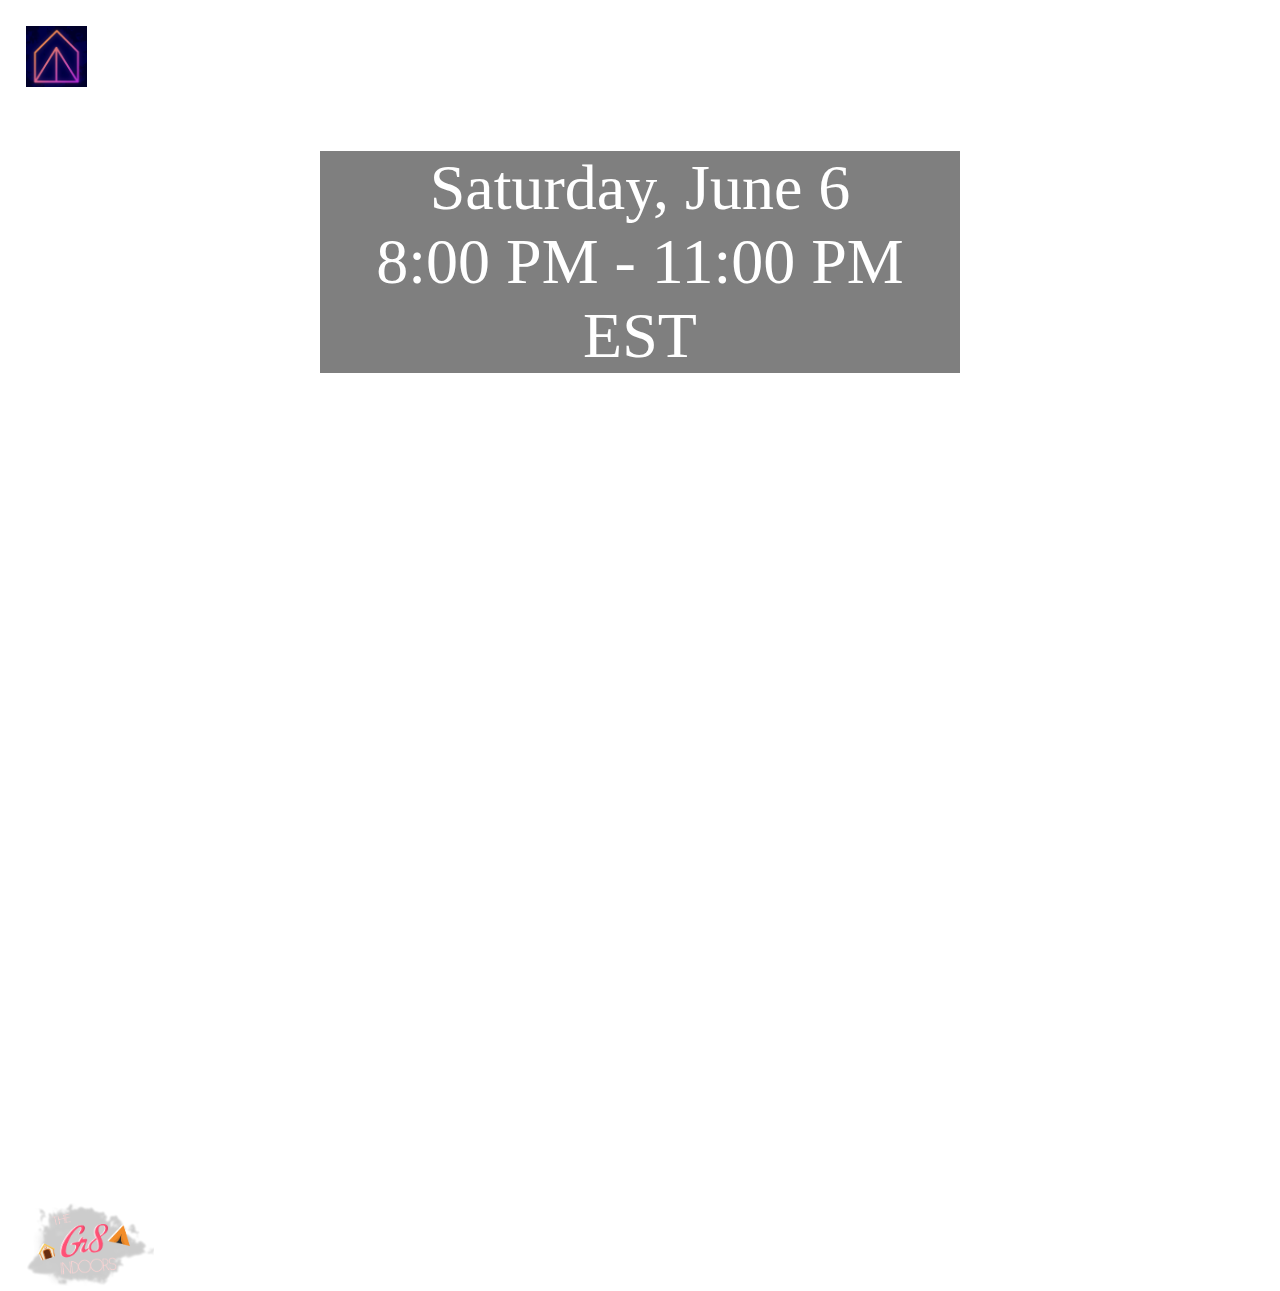
==== index.html @ d8002035 "new stream link" ====
<!DOCTYPE html>
<html>
<head>
  <meta charset="UTF-8" name="viewport" content="width=device-width, initial-scale=1">
  <title>The Gr8 Indoors</title>
  <link href="styles/general.css" rel="stylesheet" type="text/css">
  <link href="styles/index.css" rel="stylesheet" type="text/css">
  <link rel="icon" href="assets/graphics/gr8_indoors_icon.jpg" type="image/gif" sizes="16x16">
  <!-- Global site tag (gtag.js) - Google Analytics -->
  <script async src="https://www.googletagmanager.com/gtag/js?id=UA-166864338-1"></script>
  <script>
    window.dataLayer = window.dataLayer || [];
    function gtag(){dataLayer.push(arguments);}
    gtag('js', new Date());

    gtag('config', 'UA-166864338-1');
  </script>
</head>
<body>
  <header>
    <div class="leftHeader">
      <a href="https://gr8indoors.com/">
        <div class="logo">
          <img src="assets/graphics/gr8_indoors_icon.jpg">
        </div>
      </a>
      <a href="https://gr8indoors.com/">
        <h1>The Gr8 Indoors</h1>
      </a>
    </div>
    <div class="rightHeader">
      <div class="nav">
        <ul>
          <a href="https://gr8indoors.com/about/"><li>About</li></a>
          <a href="https://gr8indoors.com/lineup-and-schedule/"><li>Lineup</li></a>
          <a href="https://gr8indoors.com/crew/"><li>Crew</li></a>
      </div>
    </div>
  </header>
  <div class="main">
    <div class="announcement">
      <p>Saturday, June 6</p>
      <p>8:00 PM - 11:00 PM EST</p>
    </div>
    <h1 class="videoAnnouncement">
      Watch the concert below!
    </h1>
    <div class="video">
      <iframe width="560" height="315" src="https://www.youtube.com/embed/txTIgFd2lGg" frameborder="0" allow="accelerometer; autoplay; encrypted-media; gyroscope; picture-in-picture" allowfullscreen></iframe>
    </div>
    <h1 class="donatePara videoAnnouncement">
      Want to help out already? Feel free to donate below!
    </h1>
    <div class="indexDonateButton">
      <a href="https://my.bowery.org/fundraiser/2749048" target="_blank">DONATE</a>
    </div>
  </div>
  <footer>
    <div class="footerLogo">
      <img src="assets/graphics/gr8indoorslogo.png">
    </div>
    <div class="footerLinks">
      <a href="mailto:zoomconcertteam@gmail.com"><img id="emailIcon" class="connectIcon" src="assets/graphics/envelope-solid.png"></a>
      <a href="https://www.instagram.com/thegr8indoorsconcert/"><img class="connectIcon" src="assets/graphics/instagram.png"></a>
      <a href="https://www.facebook.com/events/234155271235261/"><img class="connectIcon" src="assets/graphics/facebook.png"></a>
      <a href="https://www.youtube.com/channel/UCjgULXL2cb7owvDDzgZ5wBQ"><img class="connectIcon" src="assets/graphics/youtube.png"></a>
    </div>
  </footer>
</body>
</html>
---- styles/general.css ----
@font-face { font-family: Minimal; src: url('fonts/minimal.oft'); }


* {
  margin: 0;
  padding: 0;
}

body{
  margin: 0px;
  padding: 0px;
  height: 100%;
  width: 100%;
  font-family: Minimal;
}

header{
  width: auto;
  color: white;
  padding: 2%;
  overflow: hidden;
}

.logo{
  float:left;
  width:10%;
  padding-right: 2%;
}

.logo img{
  width: 100%;
}

header a{
  text-decoration: none;
  color: white;
}
header h1{
 font-size: 5vw;
}

.leftHeader{
  float: left;
  width: 50%;
  overflow: hidden;
}

.rightHeader{
  float: left;
  width: 50%;
  padding-top: 1.5vw;
  /* border: 1px solid white; */
}

.nav{
  padding-left: 10%;
  padding-right: 10%;
}

.nav ul{
  list-style-type: none;
  text-align: center;

}

.nav li{
  font-size: 2vw;
  margin-left: 20%;
  float: left;
  transition: transform 0.2s, opacity 0.2s;
  text-align: center;
  width: auto;
  opacity: 0.8;
  /* border: 1px solid white; */
}

.nav li:hover{
  transform: scale(1.2);
  opacity: 1;
}

.pageHeading{
  color: white;
  font-size: 4vw;
  text-align: center;
  padding-bottom: 5%;
  width: 80%;
  margin-right: 10%;
  margin-left: 10%;
  /* border: 1px solid white; */
}

.pageHeading h1{
  /* float: left; */
}

.pageIcon{
  width: 10%;
  overflow: hidden;
  float: right;
}

.pageIcon img{
  width: 100%;
}

footer{
  width: auto;
  /* border: 1px solid white; */
  overflow: hidden;
  padding-top: 5%;
  /* padding: 2%; */
}

.footerLogo{
  width: 10%;
  float: left;
  padding-left: 2%;
}

.footerLogo img{
  width: 100%;
  /* border: 1px solid red; */
}



.footerLinks{
  float: right;
  text-align: right;
  width: 80%;
  padding-right: 2%;
  /* border: 1px solid white; */
}

.footerLinks img{
  width: 5vw;
  padding-left: 2vw;
  opacity: 0.8;
  transition: transform 0.3s, opacity 0.3s;
}

.footerLinks img:hover{
  transform: scale(1.2);
  opacity: 1;
}

#emailIcon{
  padding-top: 2%;
  padding-bottom: 0.5%;
}
---- styles/index.css ----
body{
  background: url("../assets/graphics/background.jpg") no-repeat;
  background-attachment: fixed;
  background-position: left;
  background-repeat: no-repeat;
  background-size: cover;
}

.videoAnnouncement{
  color: white;
  text-align: center;
  font-size: 3vw;
  margin-top: 2%;
}

.video{
  text-align: center;
  overflow: hidden;
  margin-top: 2%;
  padding-bottom:30%;
  position:relative;
  height:0;
}

.video iframe{
  left:0;
  top:0;
  height:100%;
  width:55%;
  position:absolute;
  padding-right: 22.5%;
  padding-left: 22.5%;
}

.announcement{
  overflow: hidden;
  text-align: center;
  color: white;
  padding-top: 2%;
  width: 50%;
  margin-left: 25%;
  margin-right: 25%;
}

.announcement p{
  font-size: 5vw;
  background-color: rgba(0,0,0,0.5);

}

.donatePara{
  padding-top: 5%;
  text-align: center;
}

.indexDonateButton{
  padding: 2%;
  text-align: center;
  font-size: 5vw;
  width: 20%;
  border: 1.5px solid white;
  transition: transform 0.3s;
  margin-top: 2%;
  margin-left: 40%;
  margin-right: 40%;
}

.indexDonateButton a{
  color: white;
  text-decoration: none;
}

.indexDonateButton:hover{
  transform: scale(1.1);
}
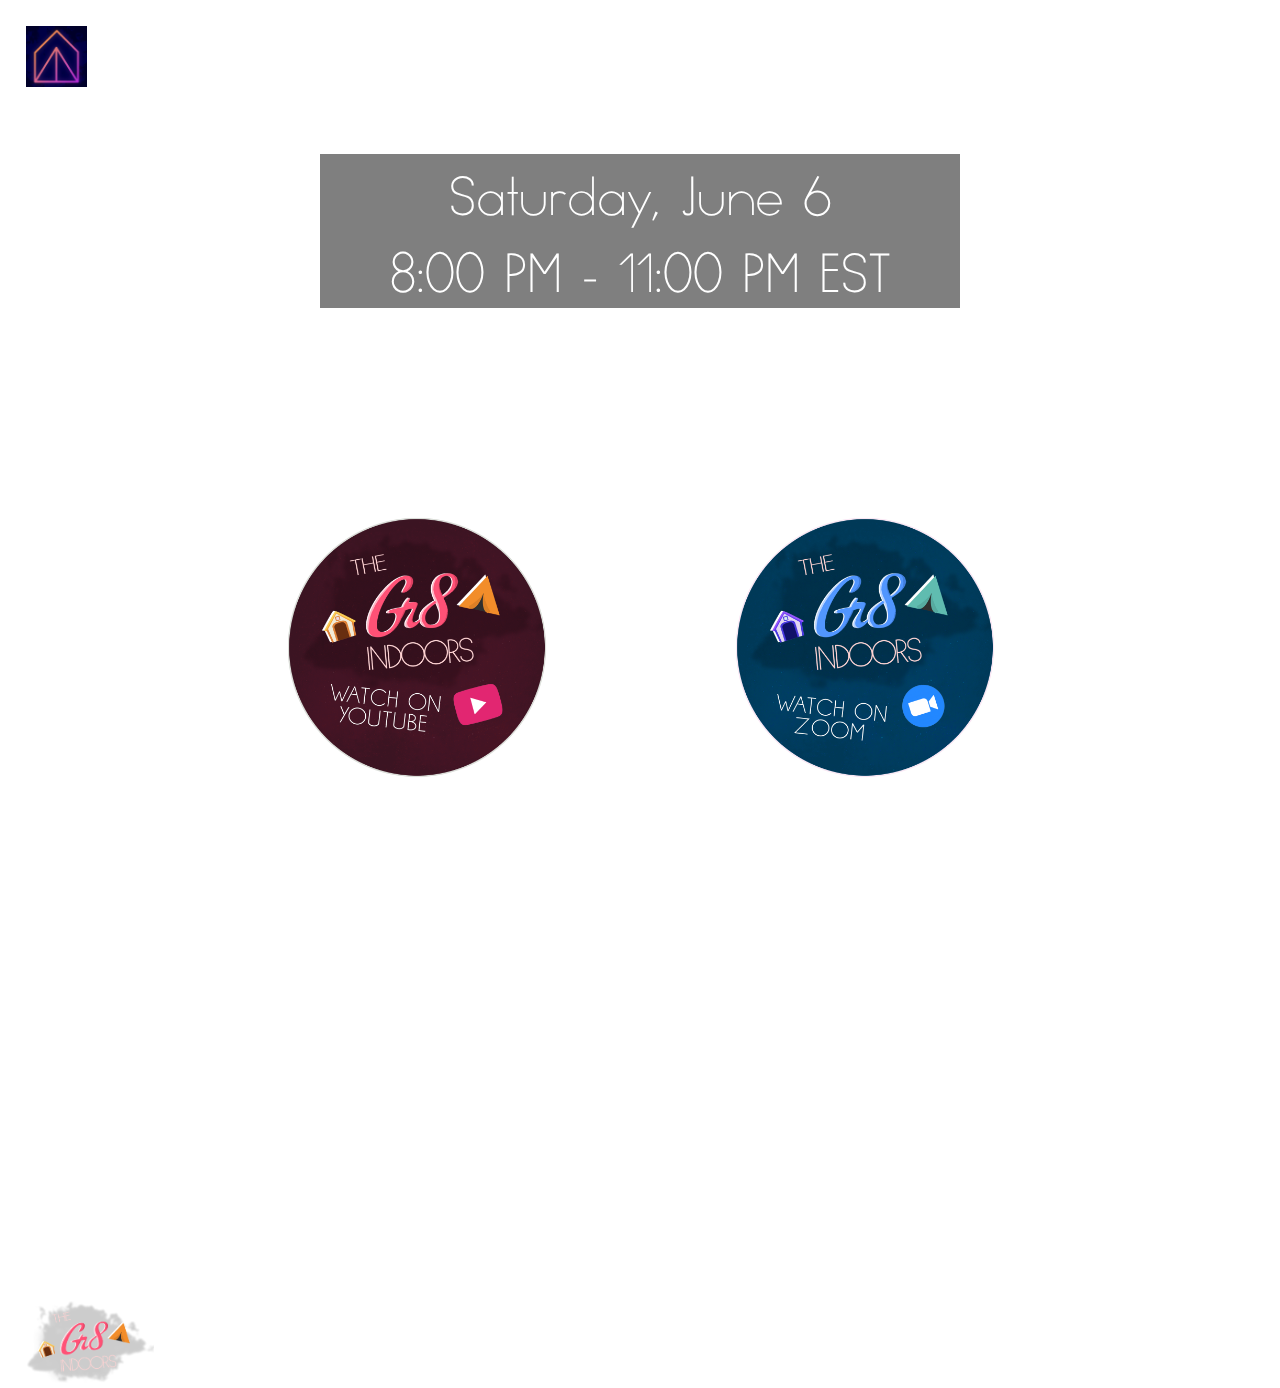
==== commit c2652e91: "new index" ====
--- a/index.html
+++ b/index.html
@@ -43,16 +43,32 @@
       <p>8:00 PM - 11:00 PM EST</p>
     </div>
     <h1 class="videoAnnouncement">
-      Watch the concert below!
+      Click either of the buttons to watch the concert on YouTube or on Zoom!
     </h1>
-    <div class="video">
+    <div class="concertButtonBlock">
+      <div class="concertButton">
+        <h2>YouTube</h2>
+        <a href="https://www.youtube.com/watch?v=txTIgFd2lGg" target="_blank"><img src="assets/graphics/gr8indoorsbutton_youtube.png"></a>
+      </div>
+      <div class="concertButton">
+        <h2>Zoom</h2>
+        <a href="https://us02web.zoom.us/j/88444130360" target="_blank"><img src="assets/graphics/gr8indoorsbutton_zoom.png"></a>
+      </div>
+    </div>
+    <!-- <div class="video">
       <iframe width="560" height="315" src="https://www.youtube.com/embed/txTIgFd2lGg" frameborder="0" allow="accelerometer; autoplay; encrypted-media; gyroscope; picture-in-picture" allowfullscreen></iframe>
-    </div>
+    </div> -->
     <h1 class="donatePara videoAnnouncement">
-      Want to help out already? Feel free to donate below!
+      We are now donating to two different organizations: the Bowery Mission in support of COVID-19 support and the NYCLU in support of Black Lives Matter.
+      Feel free to click either link to donate. You can combine donation amounts to each organization to qualify for a larger donation reward from us.
     </h1>
-    <div class="indexDonateButton">
-      <a href="https://my.bowery.org/fundraiser/2749048" target="_blank">DONATE</a>
+    <div class="indexDonateButtonBlock">
+      <div class="indexDonateButton">
+        <a href="https://my.bowery.org/fundraiser/2749048" target="_blank">BOWERY MISSION</a>
+      </div>
+      <div class="indexDonateButton">
+        <a href="https://l.facebook.com/l.php?u=https%3A%2F%2Fwww.gofundme.com%2Ff%2Fh87gm9-the-gr8-indoors%3Ffbclid%3DIwAR1bV8lLgLVAxxhiGA2t_jpinohJ33omQA0TL91hgqYZwqVi1fAlntAV1lo&h=AT1cEFrF49JyX3wapx_Rl8syZXX0es06PpQvFcmmNAYp0jmLIiA-jr5ywIkZym1KP2aOivpaxkEz9rnC1CFg9oTY07UhS9f4O18EvcUJ0rG95CXtV1TFD-O2vbq2JXUCtYvl_ZrOELU" target="_blank">NYCLU</a>
+      </div>
     </div>
   </div>
   <footer>
--- a/styles/general.css
+++ b/styles/general.css
@@ -1,4 +1,4 @@
-@font-face { font-family: Minimal; src: url('fonts/minimal.oft'); }
+@font-face { font-family: "Minimal"; src: url('../fonts/Minimal.ttf'); font-weight: normal; font-style: normal;}
 
 
 * {
@@ -11,7 +11,7 @@
   padding: 0px;
   height: 100%;
   width: 100%;
-  font-family: Minimal;
+  font-family: "Minimal";
 }
 
 header{
--- a/styles/index.css
+++ b/styles/index.css
@@ -49,20 +49,31 @@
 }
 
 .donatePara{
-  padding-top: 5%;
+  padding-top: 2%;
   text-align: center;
+  padding-left: 15%;
+  padding-right: 15%;
+}
+
+.indexDonateButtonBlock{
+  width: 80%;
+  overflow: hidden;
+  margin-left: 10%;
+  margin-right: 10%;
+  padding-top: 2%;
+  padding-bottom: 2%;
 }
 
 .indexDonateButton{
-  padding: 2%;
+  float: left;
   text-align: center;
   font-size: 5vw;
-  width: 20%;
+  width: 40%;
   border: 1.5px solid white;
   transition: transform 0.3s;
   margin-top: 2%;
-  margin-left: 40%;
-  margin-right: 40%;
+  margin-left: 5%;
+  margin-right: 4.5%;
 }
 
 .indexDonateButton a{
@@ -73,3 +84,37 @@
 .indexDonateButton:hover{
   transform: scale(1.1);
 }
+
+
+.concertButtonBlock{
+  padding-top: 5%;
+  width: 70%;
+  padding-left: 15%;
+  padding-right: 15%;
+  overflow: hidden;
+  /* border-bottom: 1px solid white; */
+}
+
+.concertButton{
+  width: 30%;
+  padding-left: 10%;
+  padding-right: 10%;
+  padding-bottom: 2%;
+  float: left;
+}
+
+.concertButton h2{
+  color: white;
+  text-align: center;
+  font-size: 4vw;
+}
+
+.concertButton img{
+  padding-top: 3%;
+  width: 100%;
+  transition: transform 0.2s;
+}
+
+.concertButton img:hover{
+  transform: scale(1.1);
+}
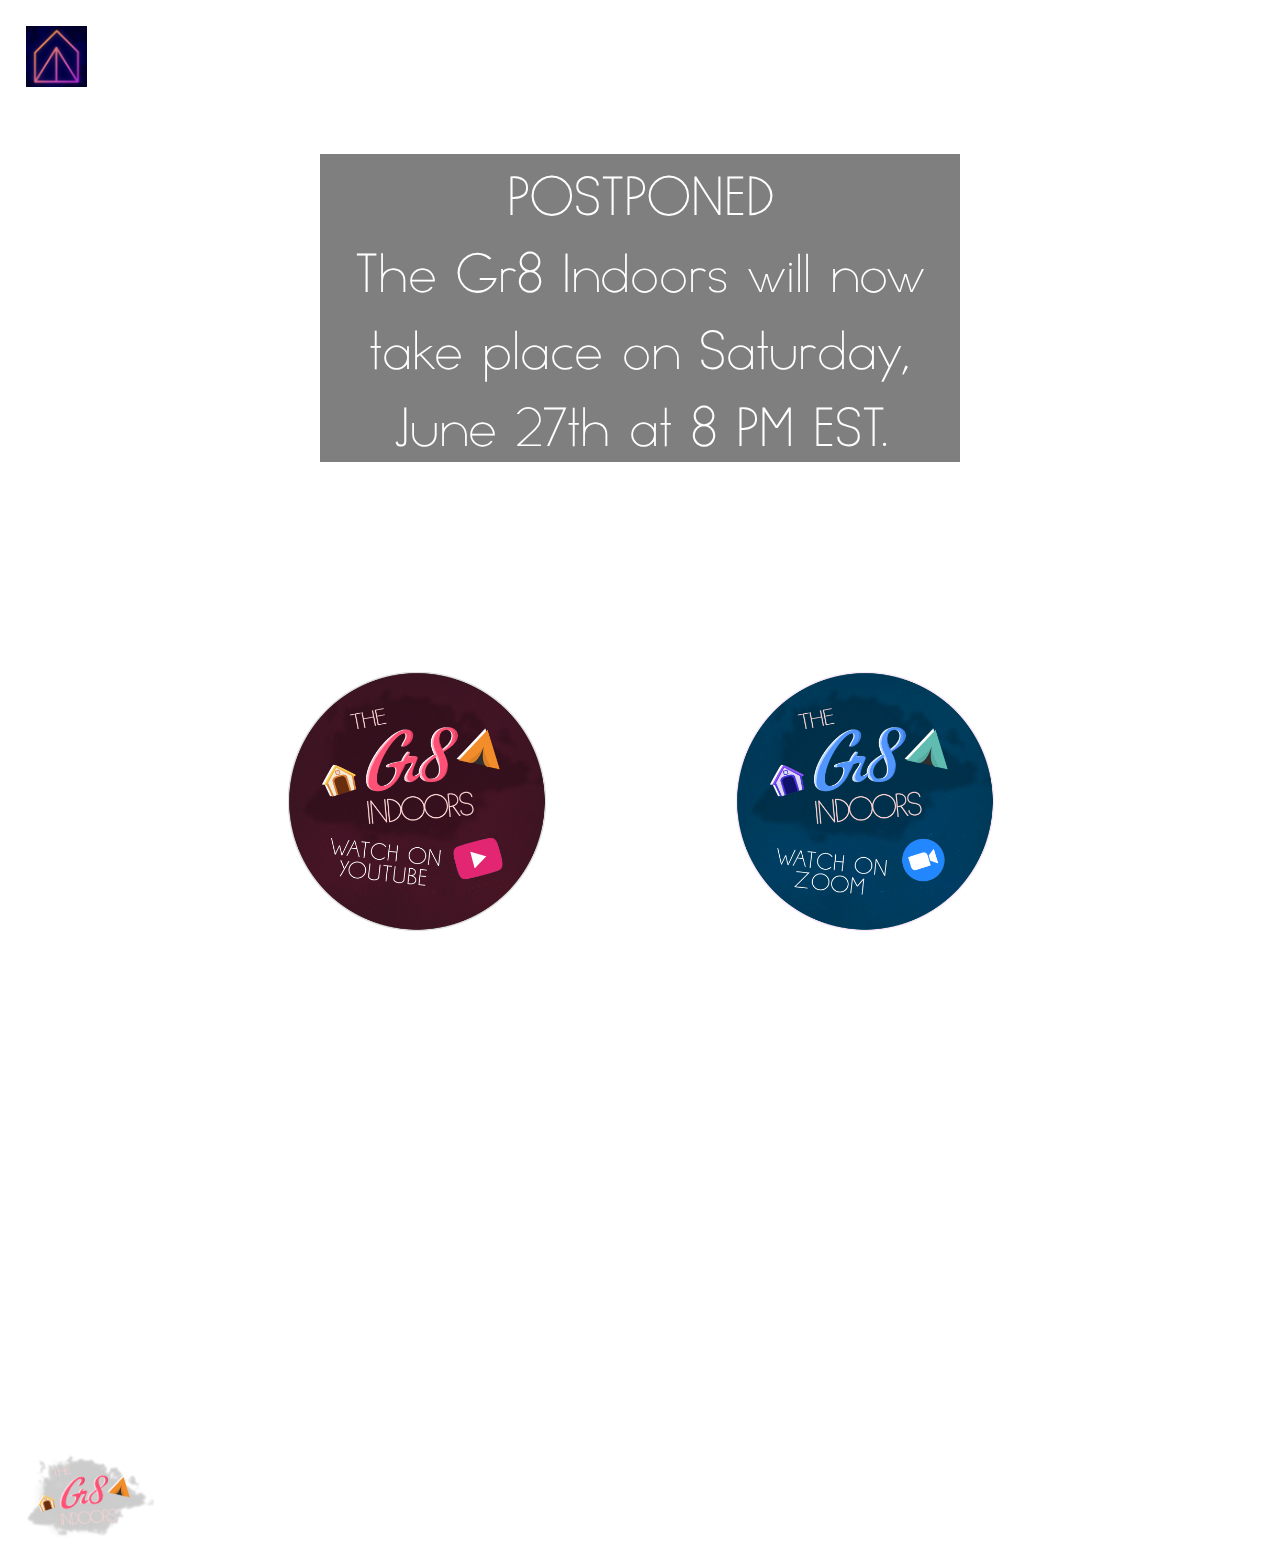
==== commit ed279d9b: "index page edit" ====
--- a/index.html
+++ b/index.html
@@ -39,8 +39,8 @@
   </header>
   <div class="main">
     <div class="announcement">
-      <p>Saturday, June 6</p>
-      <p>8:00 PM - 11:00 PM EST</p>
+      <p>POSTPONED</p>
+      <p>The Gr8 Indoors will now take place on Saturday, June 27th at 8 PM EST.</p>
     </div>
     <h1 class="videoAnnouncement">
       Click either of the buttons to watch the concert on YouTube or on Zoom!
--- a/styles/index.css
+++ b/styles/index.css
@@ -72,7 +72,7 @@
   border: 1.5px solid white;
   transition: transform 0.3s;
   margin-top: 2%;
-  margin-left: 5%;
+  margin-left: 4.5%;
   margin-right: 4.5%;
 }
 
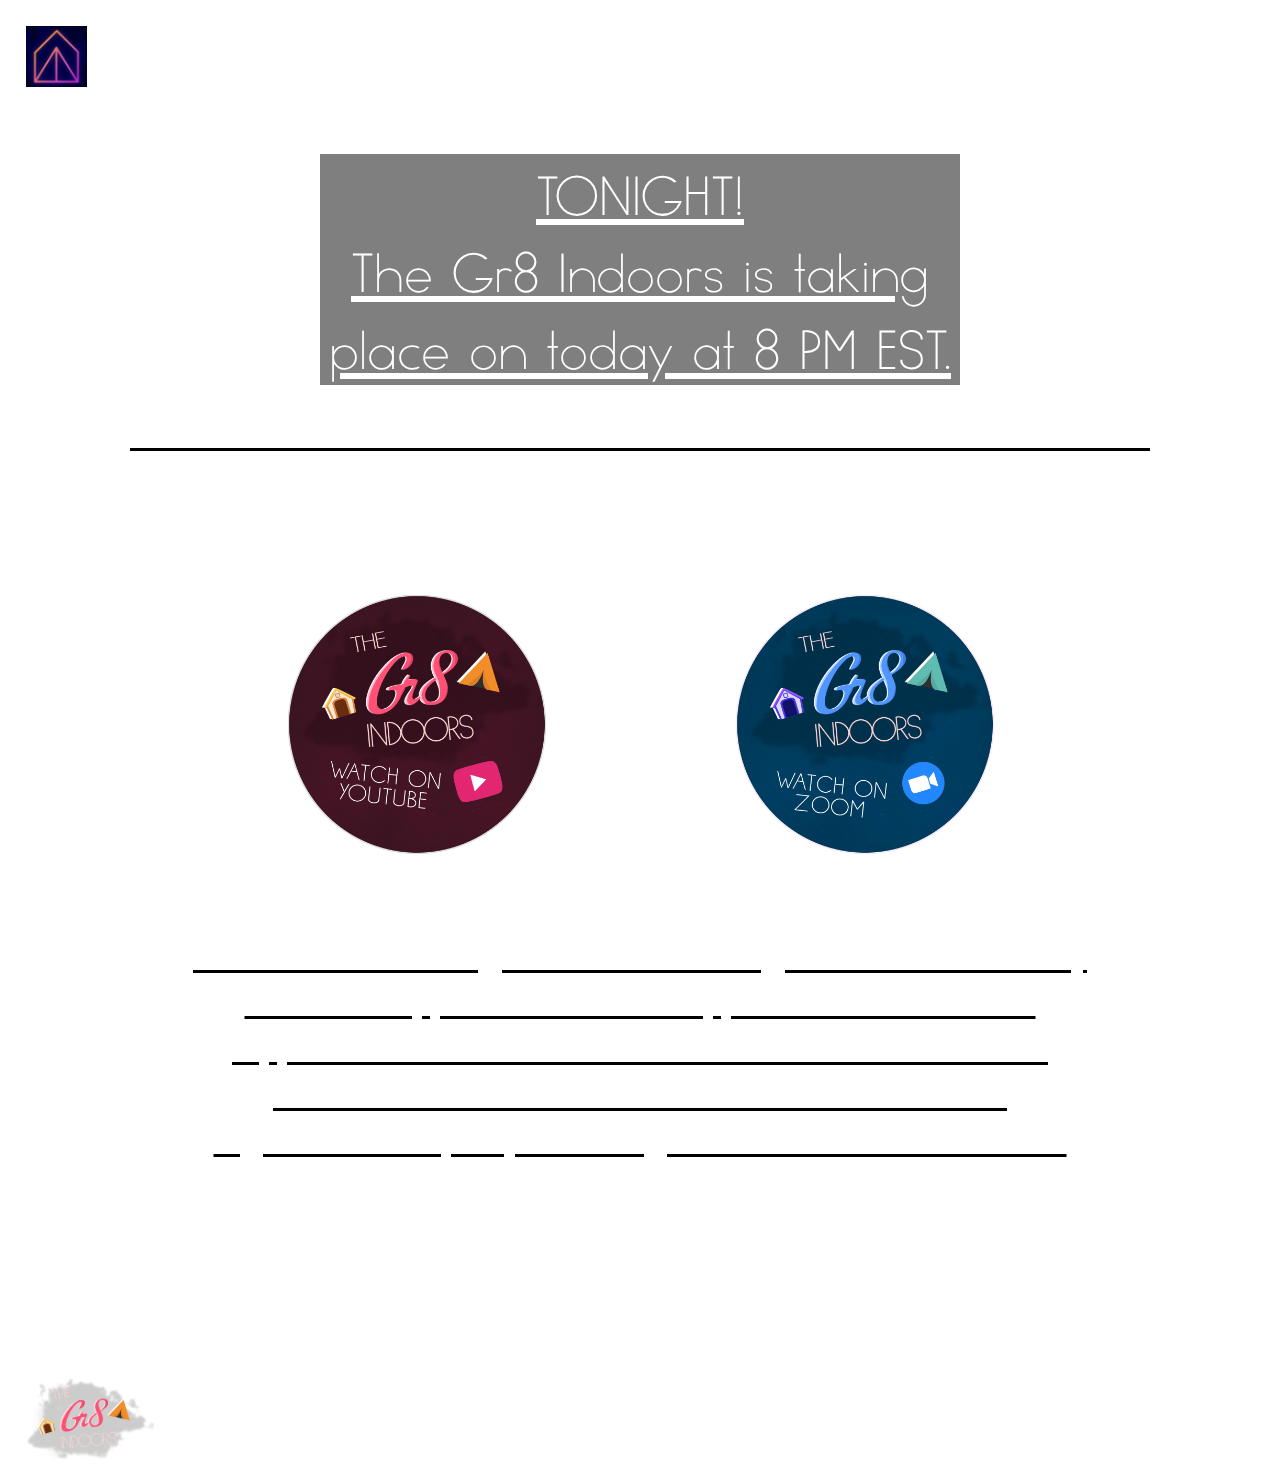
==== commit d5244ba7: "remove postpone" ====
--- a/index.html
+++ b/index.html
@@ -39,8 +39,8 @@
   </header>
   <div class="main">
     <div class="announcement">
-      <p>POSTPONED</p>
-      <p>The Gr8 Indoors will now take place on Saturday, June 27th at 8 PM EST.</p>
+      <p><u>TONIGHT!</ul></p>
+      <p>The Gr8 Indoors is taking place on today at 8 PM EST.</p>
     </div>
     <h1 class="videoAnnouncement">
       Click either of the buttons to watch the concert on YouTube or on Zoom!
@@ -48,7 +48,7 @@
     <div class="concertButtonBlock">
       <div class="concertButton">
         <h2>YouTube</h2>
-        <a href="https://www.youtube.com/watch?v=txTIgFd2lGg" target="_blank"><img src="assets/graphics/gr8indoorsbutton_youtube.png"></a>
+        <a href="https://youtu.be/fO792Nb-EWM" target="_blank"><img src="assets/graphics/gr8indoorsbutton_youtube.png"></a>
       </div>
       <div class="concertButton">
         <h2>Zoom</h2>
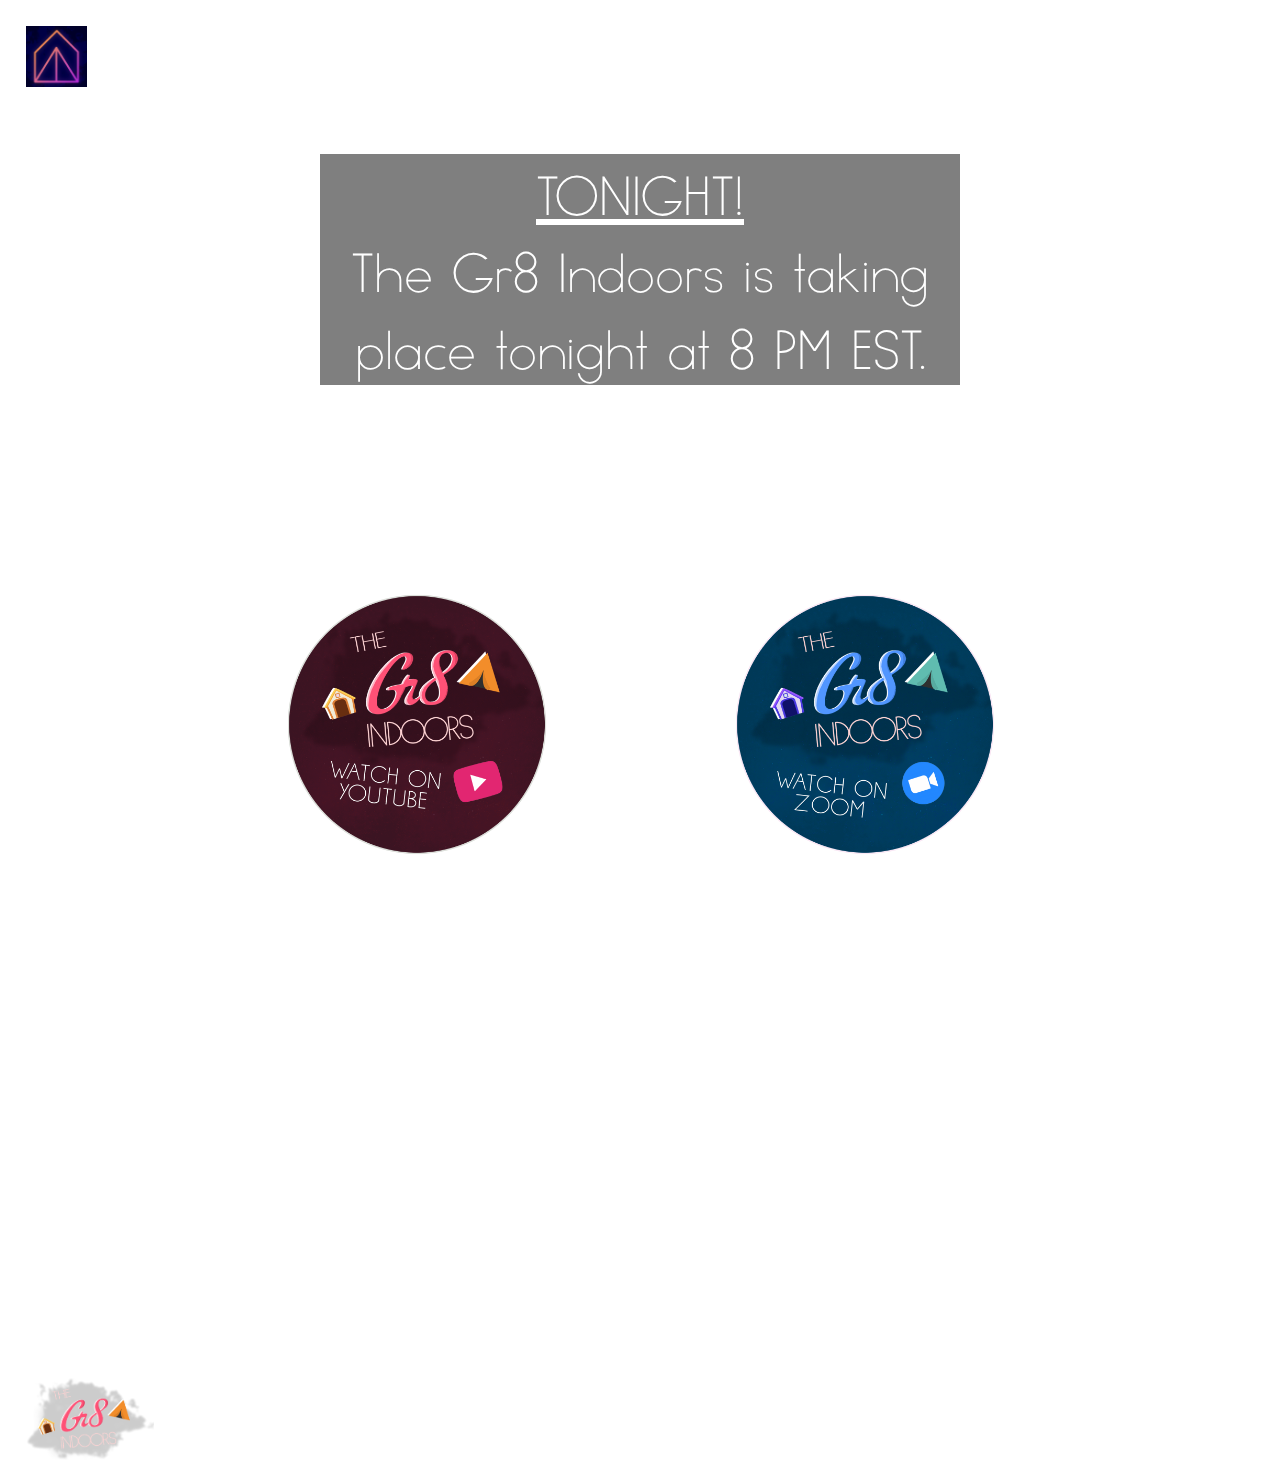
==== commit 1db64cb4: "typo" ====
--- a/index.html
+++ b/index.html
@@ -39,8 +39,8 @@
   </header>
   <div class="main">
     <div class="announcement">
-      <p><u>TONIGHT!</ul></p>
-      <p>The Gr8 Indoors is taking place on today at 8 PM EST.</p>
+      <p><u>TONIGHT!</u></p>
+      <p>The Gr8 Indoors is taking place tonight at 8 PM EST.</p>
     </div>
     <h1 class="videoAnnouncement">
       Click either of the buttons to watch the concert on YouTube or on Zoom!
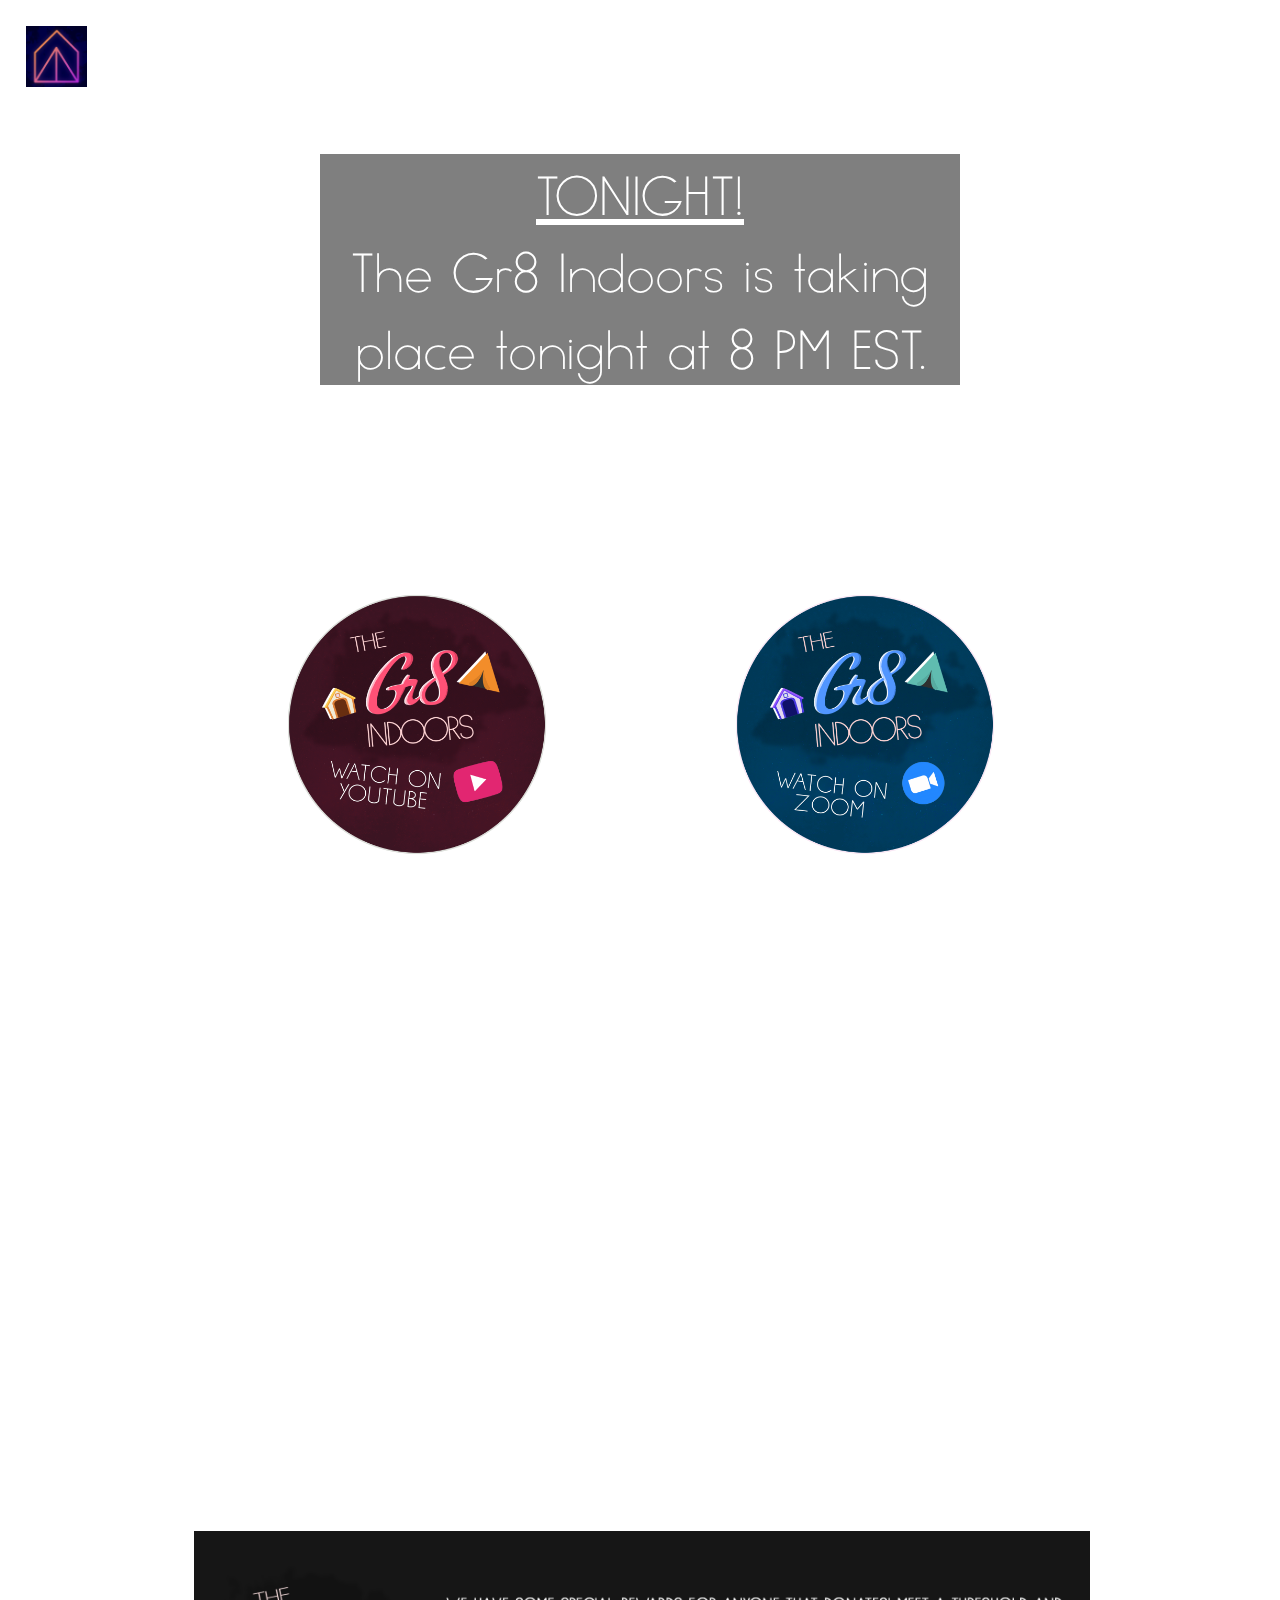
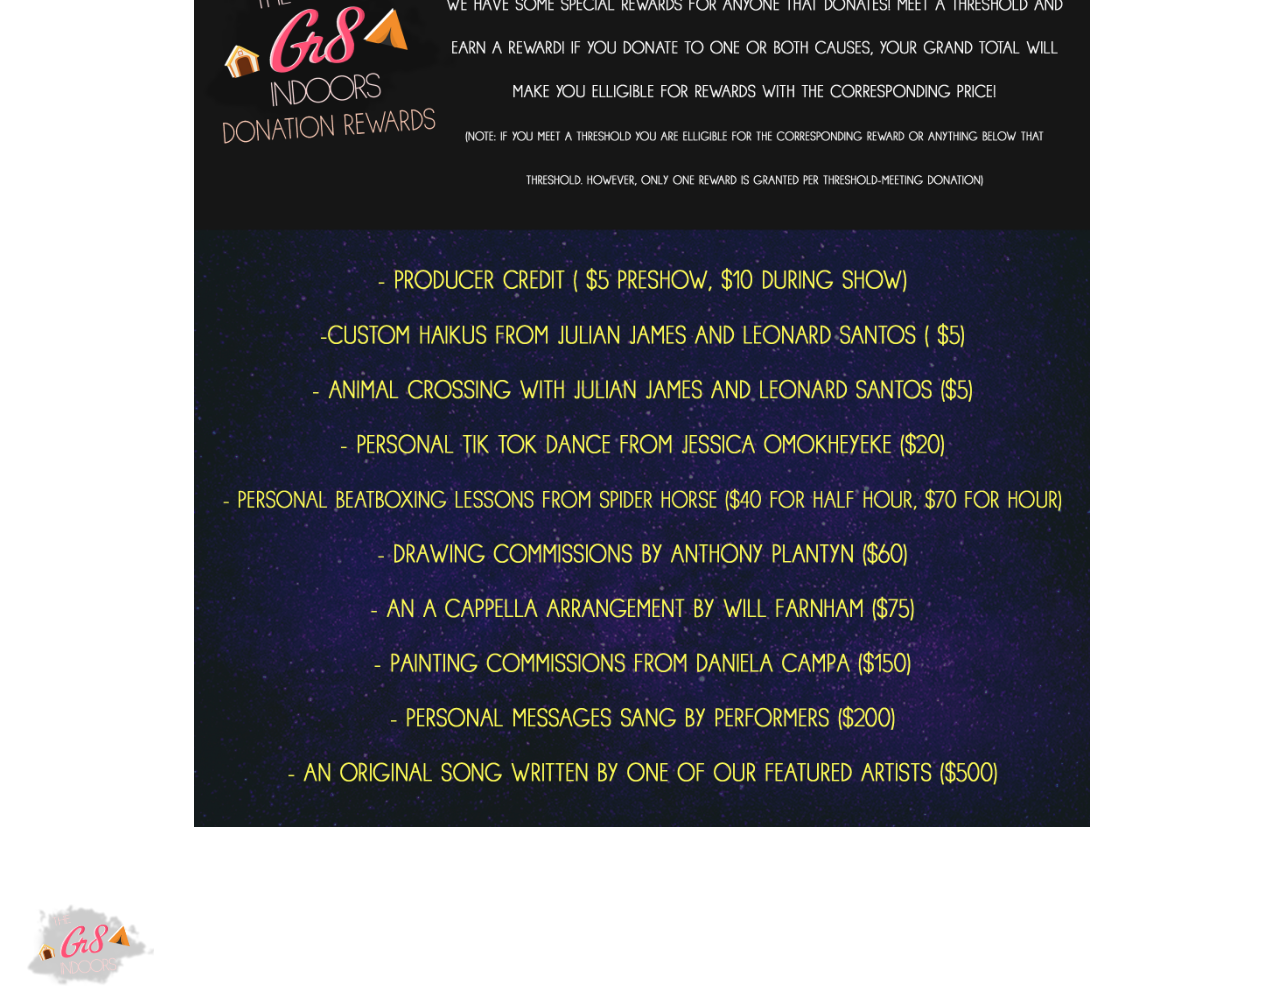
==== commit 64cd20e0: "rewards" ====
--- a/index.html
+++ b/index.html
@@ -70,6 +70,14 @@
         <a href="https://l.facebook.com/l.php?u=https%3A%2F%2Fwww.gofundme.com%2Ff%2Fh87gm9-the-gr8-indoors%3Ffbclid%3DIwAR1bV8lLgLVAxxhiGA2t_jpinohJ33omQA0TL91hgqYZwqVi1fAlntAV1lo&h=AT1cEFrF49JyX3wapx_Rl8syZXX0es06PpQvFcmmNAYp0jmLIiA-jr5ywIkZym1KP2aOivpaxkEz9rnC1CFg9oTY07UhS9f4O18EvcUJ0rG95CXtV1TFD-O2vbq2JXUCtYvl_ZrOELU" target="_blank">NYCLU</a>
       </div>
     </div>
+    <div class="donatePara videoAnnouncement">
+      <p>We have rewards if you donate too! All you need to do to claim one of these rewards is send the official receipt to <a href="mailto:zoomconcertteam@gmail.com">zoomconcertteam@gmail.com</a>.
+      </p>
+      <div class="rewardsGraphic">
+        <img src="assets/graphics/gr8indoorsrewards.jpg" alt="rewards">
+      </div>
+    </div>
+
   </div>
   <footer>
     <div class="footerLogo">
--- a/styles/index.css
+++ b/styles/index.css
@@ -6,11 +6,25 @@
   background-size: cover;
 }
 
+.rewardsGraphic{
+  width: 100%;
+}
+
+.rewardsGraphic img{
+  margin-top: 3%;
+  border: 2px solid white;
+  width: 100%;
+}
+
 .videoAnnouncement{
   color: white;
   text-align: center;
   font-size: 3vw;
   margin-top: 2%;
+}
+
+.videoAnnouncement a{
+    color: white;
 }
 
 .video{
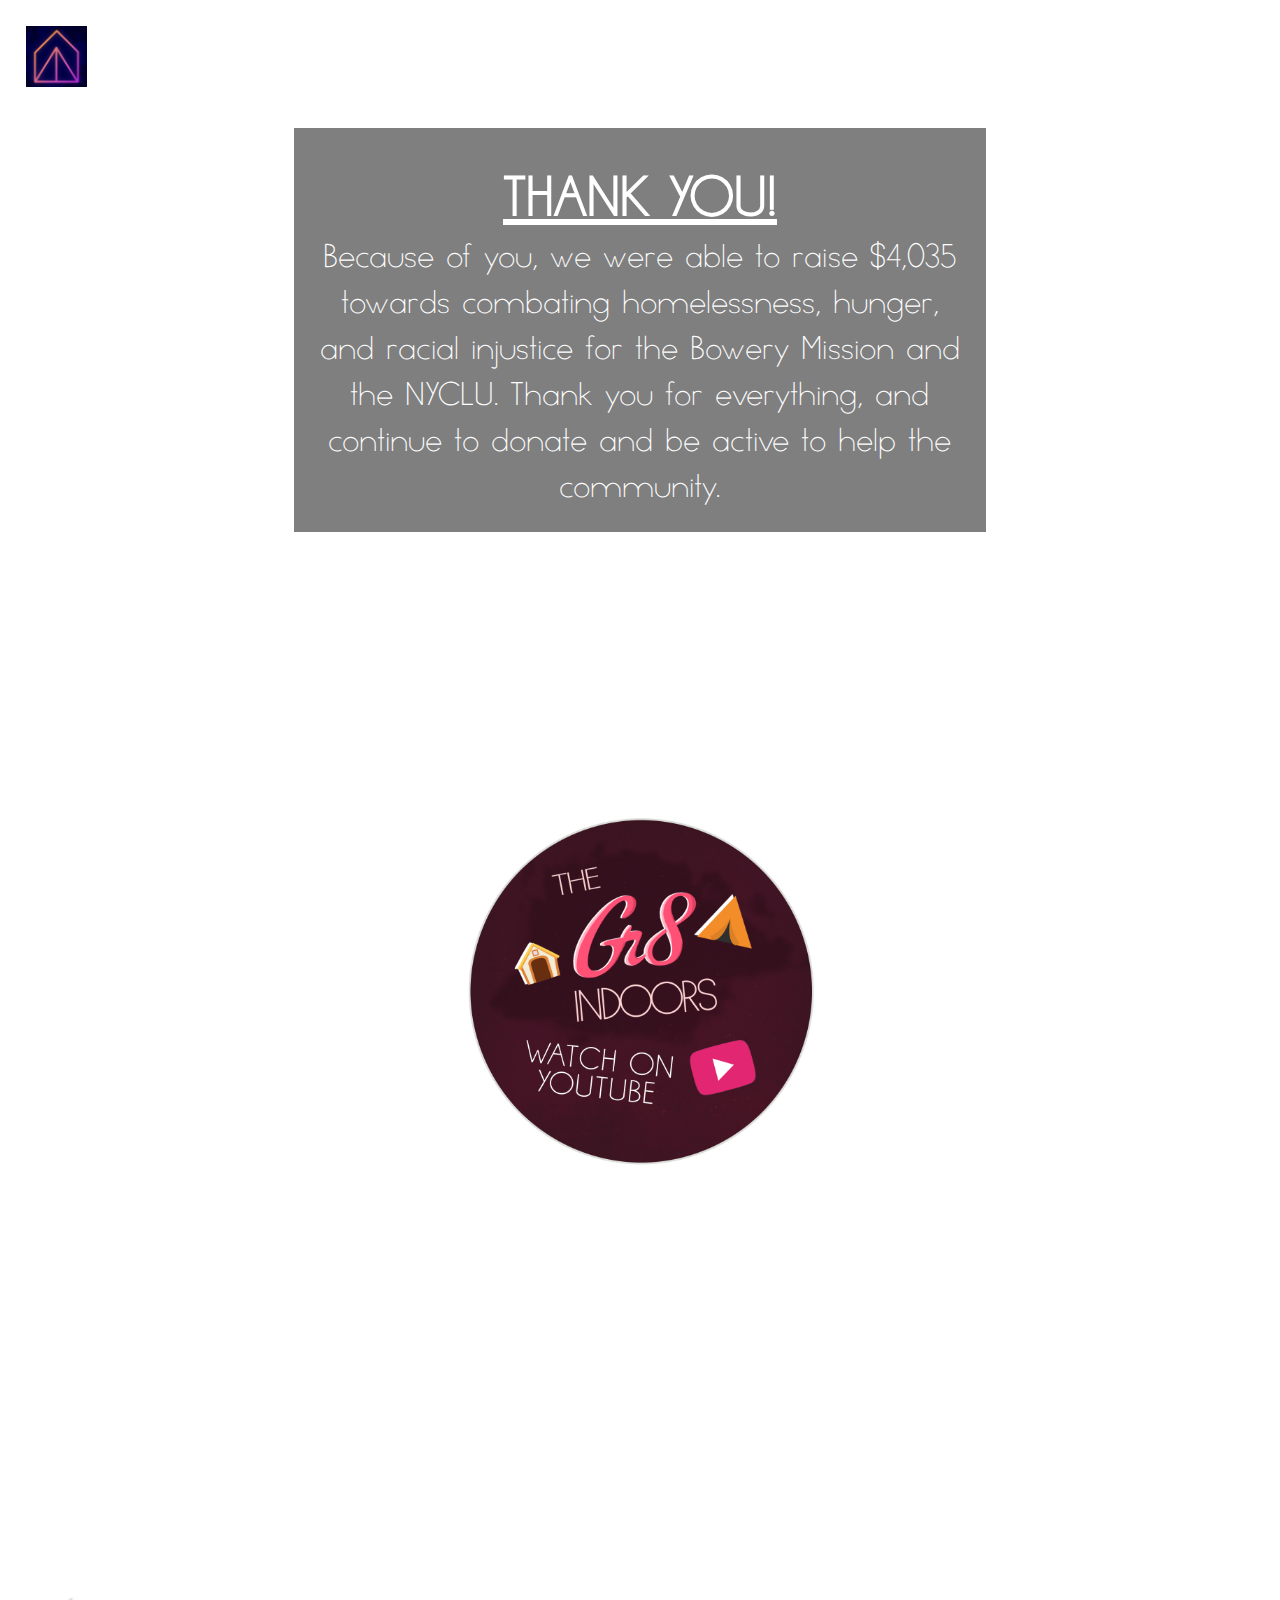
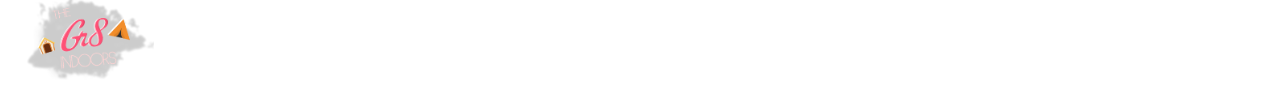
==== commit ac58ac89: "post show update" ====
--- a/index.html
+++ b/index.html
@@ -39,28 +39,35 @@
   </header>
   <div class="main">
     <div class="announcement">
-      <p><u>TONIGHT!</u></p>
-      <p>The Gr8 Indoors is taking place tonight at 8 PM EST.</p>
+      <h2><u>THANK YOU!</u></h2>
+      <p>
+        Because of you, we were able to raise $4,035 towards combating
+        homelessness, hunger, and racial injustice for the Bowery Mission and the NYCLU.
+        Thank you for everything, and continue to donate and be active to help the community.
+      </p>
     </div>
     <h1 class="videoAnnouncement">
-      Click either of the buttons to watch the concert on YouTube or on Zoom!
+      If you missed the show, you can still watch it!
+    </h1>
+    <h1 class="videoAnnouncement">
+      Click the button below to watch the entire concert on YouTube.
     </h1>
     <div class="concertButtonBlock">
       <div class="concertButton">
         <h2>YouTube</h2>
         <a href="https://youtu.be/fO792Nb-EWM" target="_blank"><img src="assets/graphics/gr8indoorsbutton_youtube.png"></a>
       </div>
-      <div class="concertButton">
+      <!-- <div class="concertButton">
         <h2>Zoom</h2>
         <a href="https://us02web.zoom.us/j/88444130360" target="_blank"><img src="assets/graphics/gr8indoorsbutton_zoom.png"></a>
-      </div>
+      </div> -->
     </div>
     <!-- <div class="video">
       <iframe width="560" height="315" src="https://www.youtube.com/embed/txTIgFd2lGg" frameborder="0" allow="accelerometer; autoplay; encrypted-media; gyroscope; picture-in-picture" allowfullscreen></iframe>
     </div> -->
     <h1 class="donatePara videoAnnouncement">
-      We are now donating to two different organizations: the Bowery Mission in support of COVID-19 support and the NYCLU in support of Black Lives Matter.
-      Feel free to click either link to donate. You can combine donation amounts to each organization to qualify for a larger donation reward from us.
+      Even though the show is over, you can still contribute! Both organizations, the Bowery Mission and the NYCLU, are still accepting donations.
+      Feel free to click either link to donate.
     </h1>
     <div class="indexDonateButtonBlock">
       <div class="indexDonateButton">
@@ -70,13 +77,13 @@
         <a href="https://l.facebook.com/l.php?u=https%3A%2F%2Fwww.gofundme.com%2Ff%2Fh87gm9-the-gr8-indoors%3Ffbclid%3DIwAR1bV8lLgLVAxxhiGA2t_jpinohJ33omQA0TL91hgqYZwqVi1fAlntAV1lo&h=AT1cEFrF49JyX3wapx_Rl8syZXX0es06PpQvFcmmNAYp0jmLIiA-jr5ywIkZym1KP2aOivpaxkEz9rnC1CFg9oTY07UhS9f4O18EvcUJ0rG95CXtV1TFD-O2vbq2JXUCtYvl_ZrOELU" target="_blank">NYCLU</a>
       </div>
     </div>
-    <div class="donatePara videoAnnouncement">
+    <!-- <div class="donatePara videoAnnouncement">
       <p>We have rewards if you donate too! All you need to do to claim one of these rewards is send the official receipt to <a href="mailto:zoomconcertteam@gmail.com">zoomconcertteam@gmail.com</a>.
       </p>
       <div class="rewardsGraphic">
         <img src="assets/graphics/gr8indoorsrewards.jpg" alt="rewards">
       </div>
-    </div>
+    </div> -->
 
   </div>
   <footer>
--- a/styles/index.css
+++ b/styles/index.css
@@ -52,14 +52,21 @@
   color: white;
   padding-top: 2%;
   width: 50%;
-  margin-left: 25%;
-  margin-right: 25%;
+  margin-left: 23%;
+  margin-right: 23%;
+  padding-left: 2%;
+  padding-right: 2%;
+  padding-bottom: 2%;
+  background-color: rgba(0,0,0,0.5);
+
+}
+
+.announcement h2{
+  font-size: 5vw;
 }
 
 .announcement p{
-  font-size: 5vw;
-  background-color: rgba(0,0,0,0.5);
-
+  font-size: 3vw;
 }
 
 .donatePara{
@@ -110,9 +117,9 @@
 }
 
 .concertButton{
-  width: 30%;
-  padding-left: 10%;
-  padding-right: 10%;
+  width: 40%;
+  padding-left: 30%;
+  padding-right: 30%;
   padding-bottom: 2%;
   float: left;
 }
